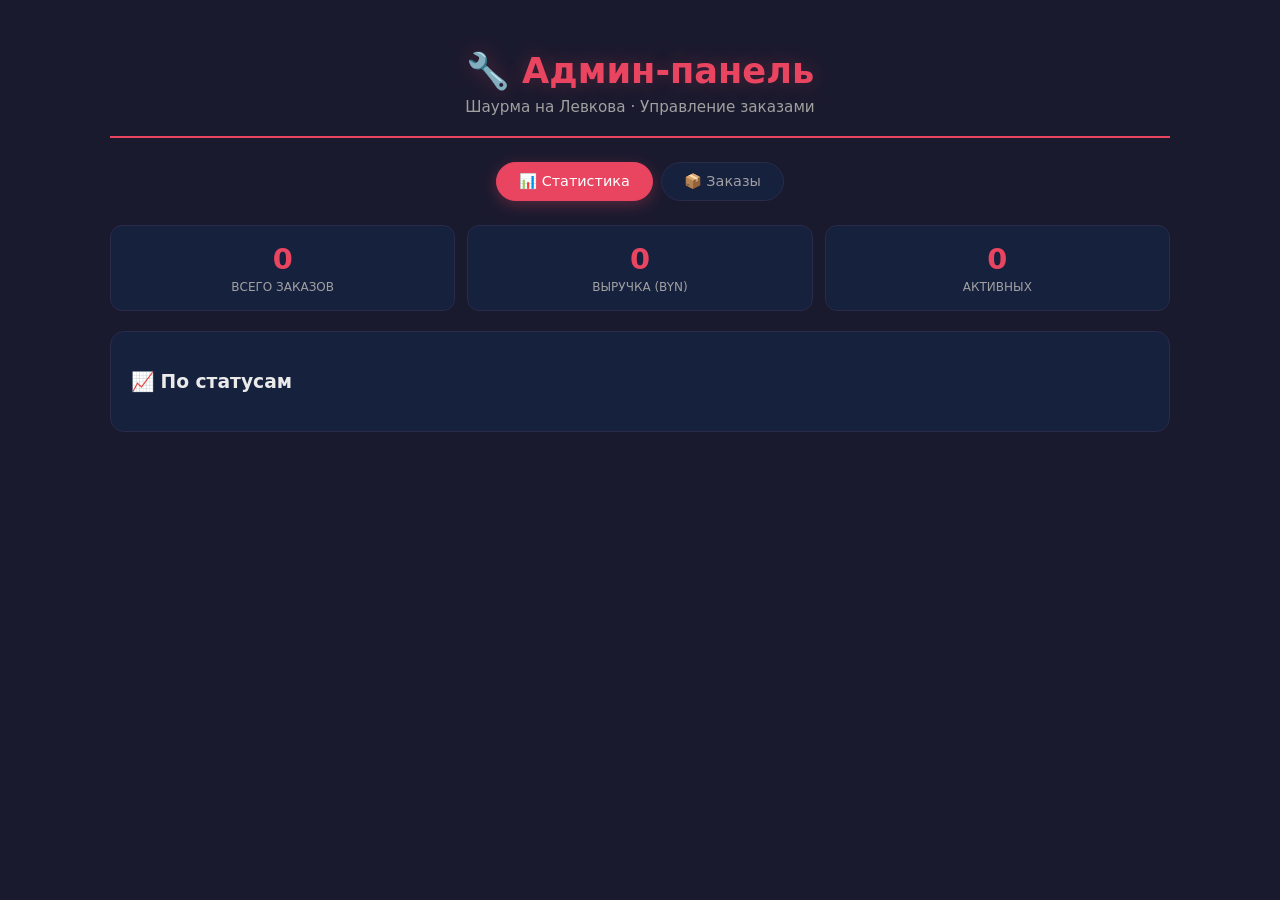
==== templates/admin.html @ 4d5c5204 "Add files via upload" ====
<!DOCTYPE html>
<html lang="ru">
<head>
    <meta charset="UTF-8">
    <meta name="viewport" content="width=device-width, initial-scale=1.0">
    <title>Админ-панель — Шаурма на Левкова</title>
    <link rel="stylesheet" href="/static/css/style.css">
</head>
<body>
    <div class="app">
        <header>
            <h1>🔧 Админ-панель</h1>
            <div class="subtitle">Шаурма на Левкова · Управление заказами</div>
        </header>

        <div class="tabs">
            <div class="tab active" onclick="switchTab('dashboard')">📊 Статистика</div>
            <div class="tab" onclick="switchTab('orders-admin')">📦 Заказы</div>
        </div>

        <div id="dashboard" class="section active">
            <div class="stats-row">
                <div class="stat-box">
                    <div class="num" id="statTotal">0</div>
                    <div class="label">Всего заказов</div>
                </div>
                <div class="stat-box">
                    <div class="num" id="statRevenue">0</div>
                    <div class="label">Выручка (BYN)</div>
                </div>
                <div class="stat-box">
                    <div class="num" id="statActive">0</div>
                    <div class="label">Активных</div>
                </div>
            </div>
            <div class="card">
                <h3>📈 По статусам</h3>
                <div id="statusChart" style="margin-top:12px;"></div>
            </div>
        </div>

        <div id="orders-admin" class="section">
            <div id="adminOrders">
                <div class="empty">Загрузка заказов...</div>
            </div>
        </div>
    </div>

    <div class="toast" id="toast"></div>

    <script src="/static/js/admin.js"></script>
</body>
</html>
---- static/css/style.css ----
:root {
    --bg: #1a1a2e;
    --card: #16213e;
    --accent: #e94560;
    --accent2: #0f3460;
    --text: #eaeaea;
    --text-muted: #a0a0a0;
    --border: #2a2a4a;
    --success: #10b981;
    --gold: #fbbf24;
}

* { box-sizing: border-box; }

body {
    font-family: 'Segoe UI', system-ui, sans-serif;
    background: var(--bg);
    color: var(--text);
    margin: 0;
    padding: 0;
    min-height: 100vh;
}

.app { max-width: 1100px; margin: 0 auto; padding: 20px; }

header {
    text-align: center;
    padding: 30px 0 20px;
    border-bottom: 2px solid var(--accent);
    margin-bottom: 24px;
}

header h1 {
    font-size: 2.2rem;
    margin: 0;
    color: var(--accent);
    text-shadow: 0 0 20px rgba(233,69,96,0.3);
}

header .subtitle {
    color: var(--text-muted);
    font-size: 0.95rem;
    margin-top: 6px;
}

header .info {
    display: flex;
    justify-content: center;
    gap: 24px;
    margin-top: 12px;
    font-size: 0.85rem;
    color: var(--text-muted);
    flex-wrap: wrap;
}

header .info span { display: flex; align-items: center; gap: 6px; }

.tabs {
    display: flex;
    gap: 8px;
    margin-bottom: 24px;
    justify-content: center;
    flex-wrap: wrap;
}

.tab {
    padding: 10px 22px;
    border-radius: 30px;
    cursor: pointer;
    background: var(--card);
    border: 1px solid var(--border);
    color: var(--text-muted);
    font-size: 0.9rem;
    transition: all 0.2s;
    font-weight: 500;
}

.tab:hover { border-color: var(--accent); }

.tab.active {
    background: var(--accent);
    color: white;
    border-color: var(--accent);
    box-shadow: 0 4px 15px rgba(233,69,96,0.3);
}

.section { display: none; }
.section.active { display: block; }

/* Menu */
.menu-grid {
    display: grid;
    grid-template-columns: repeat(auto-fill, minmax(260px, 1fr));
    gap: 16px;
}

.menu-item {
    background: var(--card);
    border-radius: 14px;
    padding: 18px;
    border: 1px solid var(--border);
    transition: transform 0.2s, box-shadow 0.2s;
    position: relative;
    overflow: hidden;
}

.menu-item:hover {
    transform: translateY(-4px);
    box-shadow: 0 8px 30px rgba(0,0,0,0.3);
}

.menu-item .emoji {
    font-size: 2.4rem;
    margin-bottom: 8px;
    display: block;
}

.menu-item h3 {
    margin: 0 0 6px;
    font-size: 1.05rem;
}

.menu-item .desc {
    font-size: 0.8rem;
    color: var(--text-muted);
    margin-bottom: 12px;
    line-height: 1.4;
}

.menu-item .price-row {
    display: flex;
    justify-content: space-between;
    align-items: center;
}

.menu-item .price {
    font-size: 1.3rem;
    font-weight: 700;
    color: var(--gold);
}

.menu-item .price span {
    font-size: 0.8rem;
    color: var(--text-muted);
    font-weight: 400;
}

.qty-control {
    display: flex;
    align-items: center;
    gap: 10px;
}

.qty-control button {
    width: 32px; height: 32px;
    border-radius: 8px;
    border: 1px solid var(--accent);
    background: transparent;
    color: var(--accent);
    font-size: 1.1rem;
    cursor: pointer;
    transition: all 0.2s;
}

.qty-control button:hover { background: var(--accent); color: white; }
.qty-control .qty { font-weight: 600; min-width: 20px; text-align: center; }

/* Cart */
.cart-card {
    background: var(--card);
    border-radius: 14px;
    padding: 24px;
    border: 1px solid var(--border);
    max-width: 600px;
    margin: 0 auto;
}

.cart-item {
    display: flex;
    justify-content: space-between;
    align-items: center;
    padding: 12px 0;
    border-bottom: 1px solid var(--border);
}

.cart-item:last-child { border-bottom: none; }

.cart-item-info { flex: 1; }
.cart-item-name { font-weight: 500; }
.cart-item-price { color: var(--gold); font-size: 0.9rem; }

.cart-total {
    display: flex;
    justify-content: space-between;
    align-items: center;
    padding: 16px 0;
    border-top: 2px solid var(--accent);
    margin-top: 8px;
    font-size: 1.2rem;
    font-weight: 700;
}

.cart-total .sum { color: var(--gold); font-size: 1.4rem; }

.form-group { margin-bottom: 14px; }

.form-group label {
    display: block;
    font-size: 0.8rem;
    color: var(--text-muted);
    margin-bottom: 6px;
    text-transform: uppercase;
    letter-spacing: 0.5px;
}

.form-group input, .form-group select, .form-group textarea {
    width: 100%;
    padding: 12px 14px;
    border-radius: 10px;
    border: 1px solid var(--border);
    background: var(--bg);
    color: var(--text);
    font-size: 0.95rem;
    font-family: inherit;
}

.form-group input:focus, .form-group select:focus, .form-group textarea:focus {
    outline: none;
    border-color: var(--accent);
}

.btn-primary {
    width: 100%;
    padding: 14px;
    border-radius: 10px;
    border: none;
    background: var(--accent);
    color: white;
    font-size: 1rem;
    font-weight: 600;
    cursor: pointer;
    transition: all 0.2s;
}

.btn-primary:hover { background: #d63d56; box-shadow: 0 4px 20px rgba(233,69,96,0.4); }
.btn-primary:disabled { opacity: 0.5; cursor: not-allowed; }

/* Orders */
.order-card {
    background: var(--card);
    border-radius: 12px;
    padding: 16px 20px;
    margin-bottom: 12px;
    border: 1px solid var(--border);
    border-left: 4px solid var(--accent);
}

.order-header {
    display: flex;
    justify-content: space-between;
    align-items: center;
    margin-bottom: 10px;
}

.order-id { font-weight: 700; color: var(--accent); }
.order-time { font-size: 0.8rem; color: var(--text-muted); }

.order-status {
    padding: 4px 12px;
    border-radius: 20px;
    font-size: 0.75rem;
    font-weight: 600;
    text-transform: uppercase;
}

.status-new { background: #fef3c7; color: #92400e; }
.status-cooking { background: #dbeafe; color: #1e40af; }
.status-ready { background: #d1fae5; color: #065f46; }
.status-done { background: #e5e7eb; color: #374151; }

.order-items { font-size: 0.9rem; color: var(--text-muted); margin-bottom: 8px; }
.order-sum { font-weight: 700; color: var(--gold); }

.order-actions {
    display: flex;
    gap: 8px;
    margin-top: 10px;
}

.order-actions button {
    padding: 6px 14px;
    border-radius: 6px;
    border: none;
    font-size: 0.8rem;
    cursor: pointer;
    font-weight: 500;
}

.btn-cook { background: #3b82f6; color: white; }
.btn-ready { background: var(--success); color: white; }
.btn-done { background: var(--text-muted); color: white; }
.btn-delete { background: #ef4444; color: white; }

/* Stats */
.stats-row {
    display: grid;
    grid-template-columns: repeat(3, 1fr);
    gap: 12px;
    margin-bottom: 20px;
}

.stat-box {
    background: var(--card);
    border-radius: 12px;
    padding: 16px;
    text-align: center;
    border: 1px solid var(--border);
}

.stat-box .num {
    font-size: 1.8rem;
    font-weight: 700;
    color: var(--accent);
}

.stat-box .label {
    font-size: 0.75rem;
    color: var(--text-muted);
    margin-top: 4px;
    text-transform: uppercase;
}

.card {
    background: var(--card);
    border-radius: 14px;
    padding: 20px;
    border: 1px solid var(--border);
}

.empty { text-align: center; padding: 40px; color: var(--text-muted); }
.loading { text-align: center; padding: 40px; color: var(--text-muted); }

.badge-new {
    position: absolute;
    top: 12px; right: 12px;
    background: var(--accent);
    color: white;
    font-size: 0.65rem;
    padding: 3px 8px;
    border-radius: 10px;
    font-weight: 700;
    text-transform: uppercase;
}

.badge-count {
    background: white;
    color: var(--accent);
    padding: 2px 8px;
    border-radius: 10px;
    font-size: 0.7rem;
    margin-left: 4px;
}

.toast {
    position: fixed;
    bottom: 24px;
    left: 50%;
    transform: translateX(-50%) translateY(100px);
    background: var(--accent);
    color: white;
    padding: 14px 28px;
    border-radius: 12px;
    font-weight: 500;
    opacity: 0;
    transition: all 0.4s cubic-bezier(0.175, 0.885, 0.32, 1.275);
    z-index: 100;
    box-shadow: 0 8px 30px rgba(233,69,96,0.4);
}

.toast.show { opacity: 1; transform: translateX(-50%) translateY(0); }

@media (max-width: 640px) {
    .stats-row { grid-template-columns: 1fr; }
    .menu-grid { grid-template-columns: 1fr; }
}
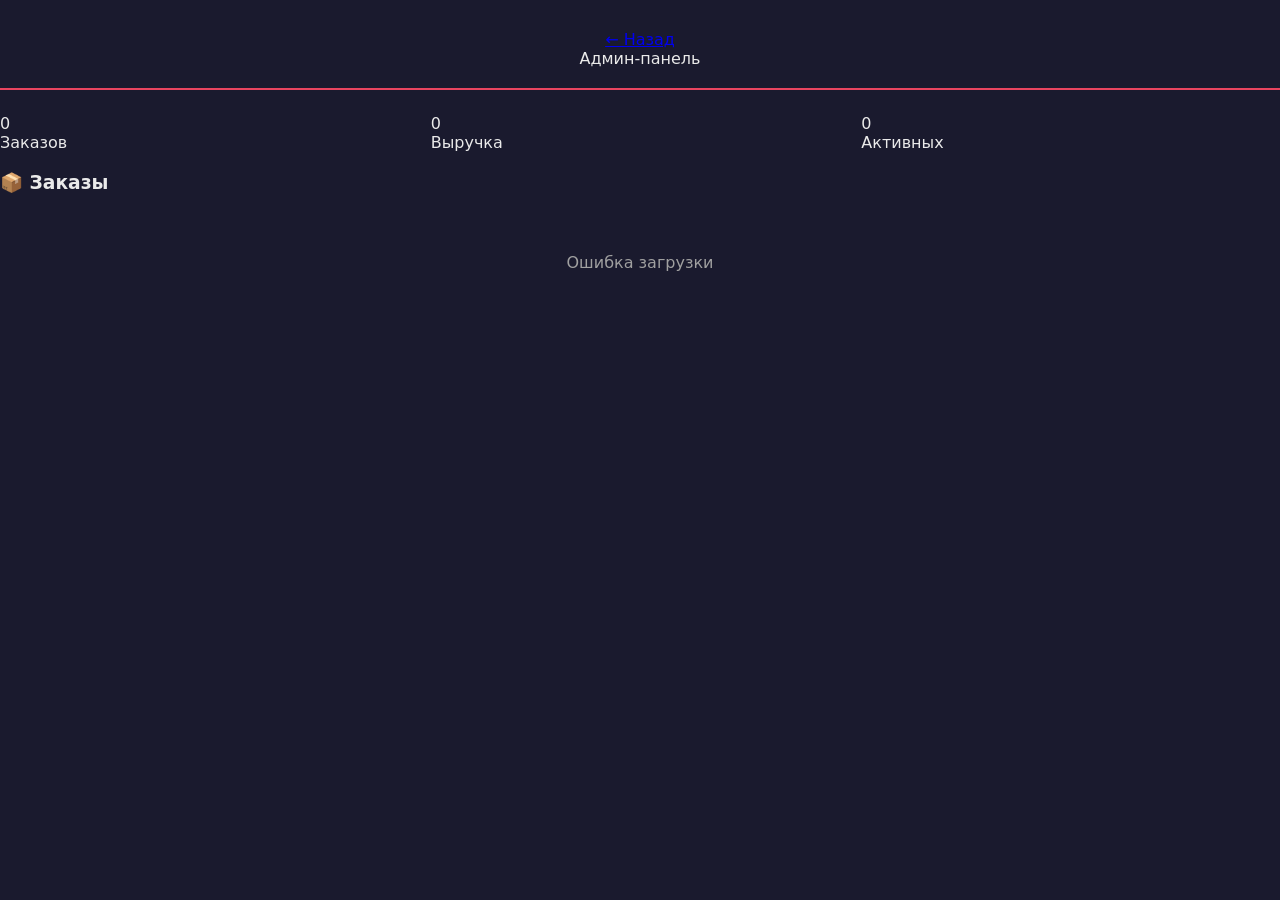
==== commit 0f2c6694: "Add files via upload" ====
--- a/templates/admin.html
+++ b/templates/admin.html
@@ -3,51 +3,39 @@
 <head>
     <meta charset="UTF-8">
     <meta name="viewport" content="width=device-width, initial-scale=1.0">
-    <title>Админ-панель — Шаурма на Левкова</title>
+    <title>Админ — Шаурма на Левкова</title>
     <link rel="stylesheet" href="/static/css/style.css">
 </head>
-<body>
-    <div class="app">
-        <header>
-            <h1>🔧 Админ-панель</h1>
-            <div class="subtitle">Шаурма на Левкова · Управление заказами</div>
-        </header>
+<body class="admin-body">
+    <header class="top-header admin-header">
+        <a href="/" class="back-btn">← Назад</a>
+        <div class="header-title">Админ-панель</div>
+        <div style="width:60px;"></div>
+    </header>
 
-        <div class="tabs">
-            <div class="tab active" onclick="switchTab('dashboard')">📊 Статистика</div>
-            <div class="tab" onclick="switchTab('orders-admin')">📦 Заказы</div>
-        </div>
-
-        <div id="dashboard" class="section active">
-            <div class="stats-row">
-                <div class="stat-box">
-                    <div class="num" id="statTotal">0</div>
-                    <div class="label">Всего заказов</div>
-                </div>
-                <div class="stat-box">
-                    <div class="num" id="statRevenue">0</div>
-                    <div class="label">Выручка (BYN)</div>
-                </div>
-                <div class="stat-box">
-                    <div class="num" id="statActive">0</div>
-                    <div class="label">Активных</div>
-                </div>
+    <main class="main-content admin-main">
+        <div class="stats-row">
+            <div class="stat-card">
+                <div class="stat-num" id="statTotal">0</div>
+                <div class="stat-label">Заказов</div>
             </div>
-            <div class="card">
-                <h3>📈 По статусам</h3>
-                <div id="statusChart" style="margin-top:12px;"></div>
+            <div class="stat-card">
+                <div class="stat-num" id="statRevenue">0</div>
+                <div class="stat-label">Выручка</div>
+            </div>
+            <div class="stat-card">
+                <div class="stat-num" id="statActive">0</div>
+                <div class="stat-label">Активных</div>
             </div>
         </div>
 
-        <div id="orders-admin" class="section">
-            <div id="adminOrders">
-                <div class="empty">Загрузка заказов...</div>
-            </div>
+        <h3 class="section-title">📦 Заказы</h3>
+        <div id="adminOrders">
+            <div class="loading">Загрузка...</div>
         </div>
-    </div>
+    </main>
 
     <div class="toast" id="toast"></div>
-
     <script src="/static/js/admin.js"></script>
 </body>
 </html>
--- a/static/css/style.css
+++ b/static/css/style.css
@@ -102,6 +102,7 @@
     transition: transform 0.2s, box-shadow 0.2s;
     position: relative;
     overflow: hidden;
+    cursor: pointer;
 }
 
 .menu-item:hover {
@@ -187,6 +188,7 @@
 
 .cart-item-info { flex: 1; }
 .cart-item-name { font-weight: 500; }
+.cart-item-option { font-size: 0.8rem; color: var(--text-muted); }
 .cart-item-price { color: var(--gold); font-size: 0.9rem; }
 
 .cart-total {
@@ -244,6 +246,93 @@
 
 .btn-primary:hover { background: #d63d56; box-shadow: 0 4px 20px rgba(233,69,96,0.4); }
 .btn-primary:disabled { opacity: 0.5; cursor: not-allowed; }
+
+.btn-secondary {
+    padding: 12px 20px;
+    border-radius: 10px;
+    border: 1px solid var(--border);
+    background: transparent;
+    color: var(--text-muted);
+    font-size: 0.95rem;
+    cursor: pointer;
+    transition: all 0.2s;
+}
+
+.btn-secondary:hover { border-color: var(--accent); color: var(--accent); }
+
+/* Modal */
+.modal-overlay {
+    position: fixed;
+    top: 0; left: 0; right: 0; bottom: 0;
+    background: rgba(0,0,0,0.7);
+    display: flex;
+    align-items: center;
+    justify-content: center;
+    z-index: 200;
+    padding: 20px;
+}
+
+.modal {
+    background: var(--card);
+    border-radius: 16px;
+    padding: 28px;
+    max-width: 400px;
+    width: 100%;
+    border: 1px solid var(--border);
+}
+
+.modal h3 {
+    margin-top: 0;
+    margin-bottom: 20px;
+    color: var(--accent);
+}
+
+.volume-options {
+    display: flex;
+    gap: 10px;
+    flex-wrap: wrap;
+}
+
+.volume-option {
+    padding: 10px 18px;
+    border-radius: 10px;
+    border: 2px solid var(--border);
+    background: var(--bg);
+    color: var(--text);
+    cursor: pointer;
+    transition: all 0.2s;
+    font-size: 0.9rem;
+    text-align: center;
+    flex: 1;
+    min-width: 80px;
+}
+
+.volume-option:hover { border-color: var(--accent); }
+
+.volume-option.selected {
+    border-color: var(--accent);
+    background: rgba(233,69,96,0.15);
+    color: var(--accent);
+    font-weight: 600;
+}
+
+.volume-option .vol-price {
+    display: block;
+    font-size: 0.8rem;
+    color: var(--gold);
+    margin-top: 4px;
+}
+
+.modal-actions {
+    display: flex;
+    gap: 12px;
+    margin-top: 24px;
+}
+
+.modal-actions .btn-primary,
+.modal-actions .btn-secondary {
+    flex: 1;
+}
 
 /* Orders */
 .order-card {
@@ -382,4 +471,5 @@
 @media (max-width: 640px) {
     .stats-row { grid-template-columns: 1fr; }
     .menu-grid { grid-template-columns: 1fr; }
-}
+    .modal-actions { flex-direction: column; }
+}
